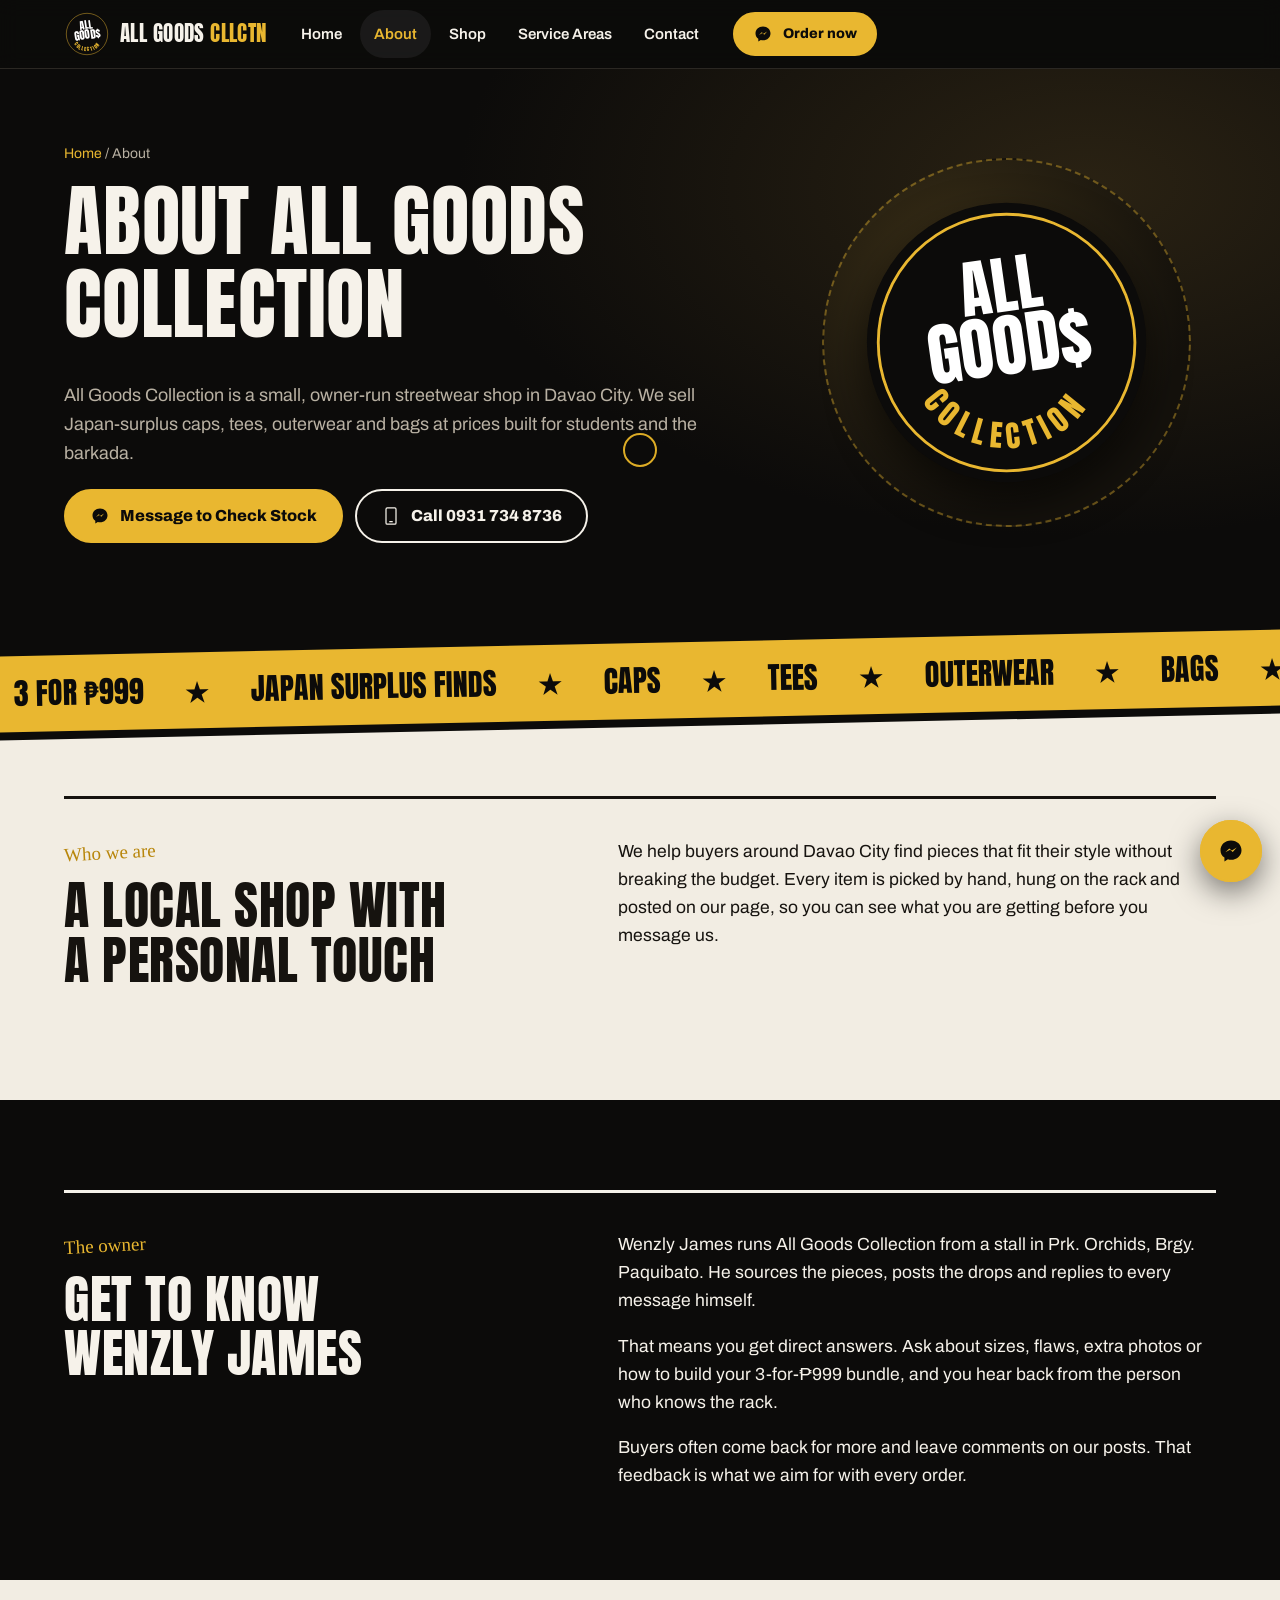
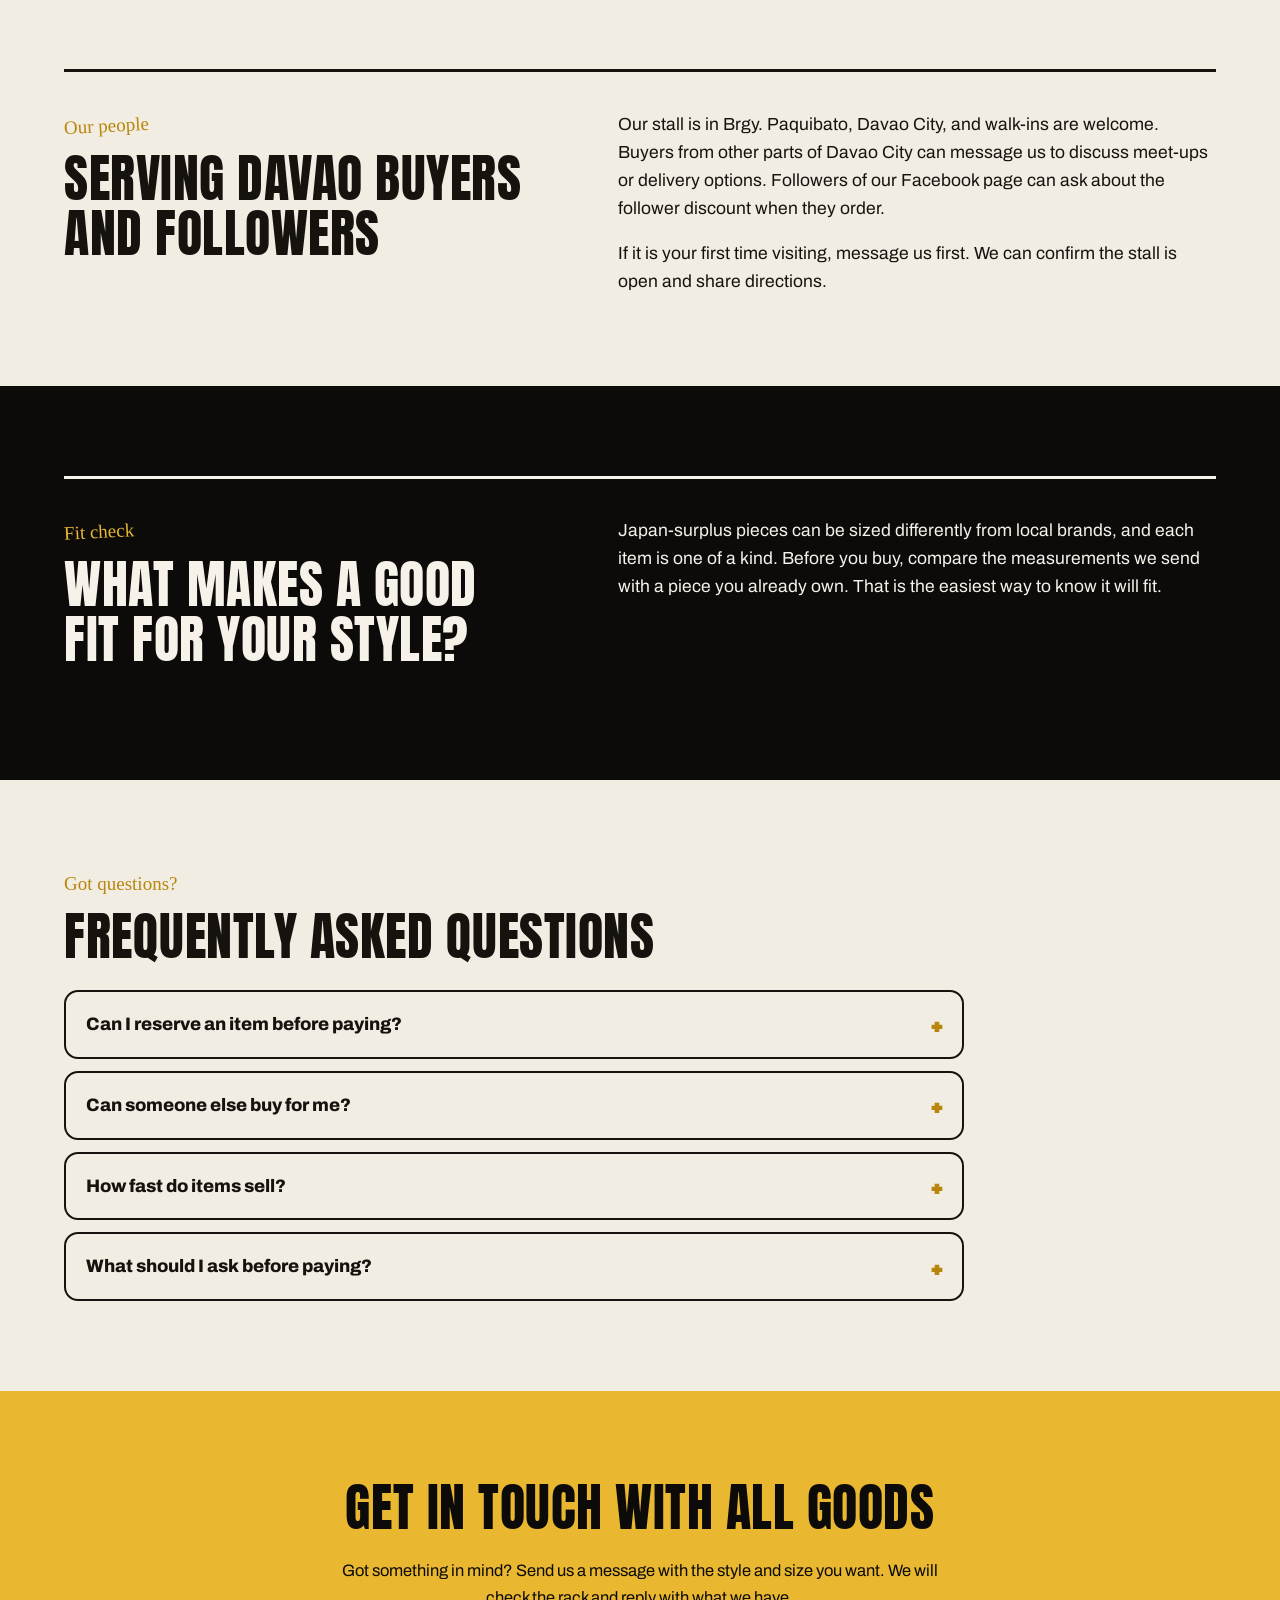
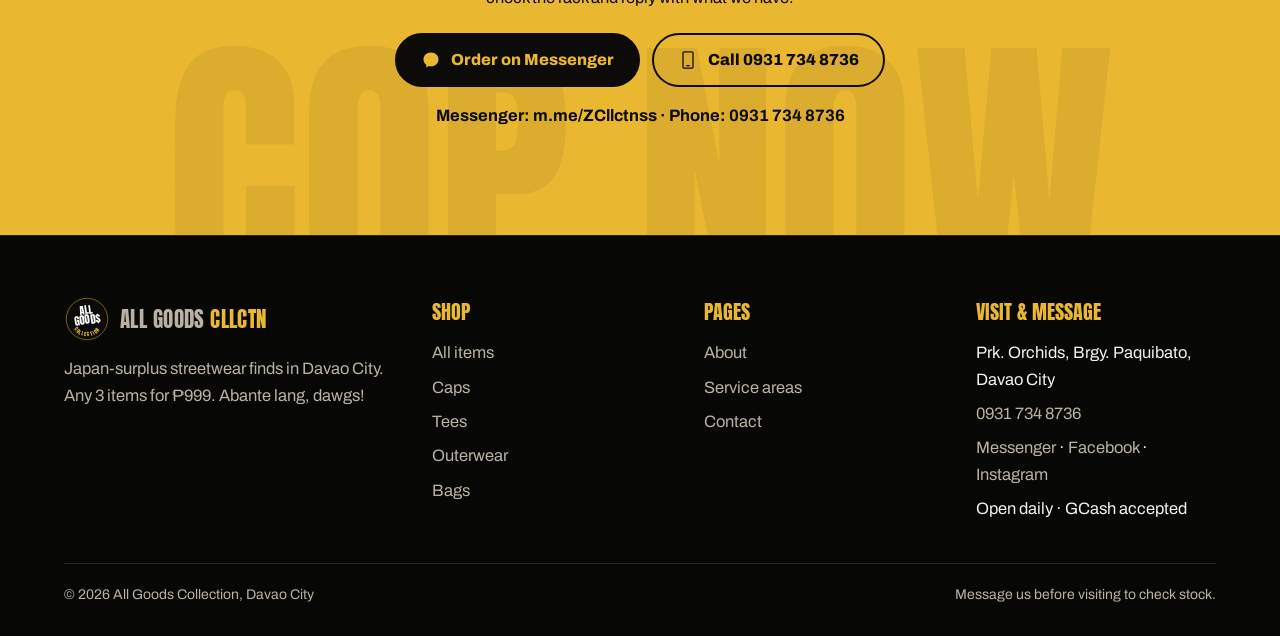
==== about.html @ b7965267 "first commit" ====
<!DOCTYPE html>
<html lang="en"><head><meta charset="utf-8"><meta name="viewport" content="width=device-width, initial-scale=1">
<title>About All Goods Collection | Streetwear in Davao City</title><meta name="description" content="Meet All Goods Collection, an owner-run streetwear shop in Prk. Orchids, Brgy. Paquibato, Davao City, selling Japan-surplus caps, tees, jackets and bags.">
<meta property="og:type" content="website"><meta property="og:title" content="About All Goods Collection | Streetwear in Davao City"><meta property="og:description" content="Meet All Goods Collection, an owner-run streetwear shop in Prk. Orchids, Brgy. Paquibato, Davao City, selling Japan-surplus caps, tees, jackets and bags."><meta property="og:locale" content="en_PH">
<meta name="theme-color" content="#0c0b0a">
<link rel="preconnect" href="https://fonts.googleapis.com"><link rel="preconnect" href="https://fonts.gstatic.com" crossorigin>
<link href="https://fonts.googleapis.com/css2?family=Anton&family=Archivo:wght@400;600;800&family=Permanent+Marker&display=swap" rel="stylesheet">
<link rel="stylesheet" href="css/style.css"></head>
<body><svg width="0" height="0" style="position:absolute" aria-hidden="true"><defs>
<symbol id="logo" viewBox="0 0 200 200"><circle cx="100" cy="100" r="98" fill="#0c0b0a"/><circle cx="100" cy="100" r="90" fill="none" stroke="#e9b730" stroke-width="2"/>
<path id="arc" d="M30 104 A70 70 0 0 0 170 104" fill="none"/><text font-family="Anton,Impact,sans-serif" font-size="21" letter-spacing="5" fill="#e9b730"><textPath href="#arc" startOffset="50%" text-anchor="middle">COLLECTION</textPath></text>
<g transform="rotate(-8 100 90)" font-family="Anton,Impact,sans-serif" fill="#fff" text-anchor="middle"><text x="100" y="78" font-size="44">ALL</text><text x="100" y="122" font-size="48">GOOD$</text></g></symbol>
<symbol id="teeF" viewBox="0 0 100 110"><path d="M30 8 L42 4 Q50 15 58 4 L70 8 L96 28 L84 46 L74 40 L74 106 L26 106 L26 40 L16 46 L4 28 Z" fill="currentColor" stroke="#0c0b0a" stroke-width="3" stroke-linejoin="round"/><path d="M42 4 Q50 15 58 4" fill="none" stroke="#0c0b0a" stroke-width="3"/></symbol>
<symbol id="capF" viewBox="0 0 110 70"><path d="M10 50 Q10 8 46 6 Q82 8 82 50 Z" fill="currentColor" stroke="#0c0b0a" stroke-width="3"/><path d="M60 50 H106 Q108 60 94 61 H40 Z" fill="currentColor" stroke="#0c0b0a" stroke-width="3" stroke-linejoin="round"/><path d="M46 7 Q40 28 44 50" fill="none" stroke="#0c0b0a" stroke-width="2.5"/><circle cx="46" cy="6" r="4" fill="#0c0b0a"/></symbol>
<symbol id="i-cap" viewBox="0 0 64 64"><g fill="none" stroke="currentColor" stroke-width="3" stroke-linecap="round" stroke-linejoin="round"><path d="M8 42 C8 20 22 12 33 12 C46 12 54 22 54 42 Z"/><path d="M33 42 H60 Q62 49 54 50 H22"/><path d="M33 13 C29 22 29 32 31 42"/><circle cx="33" cy="11" r="2"/></g></symbol>
<symbol id="i-tee" viewBox="0 0 64 64"><path d="M22 8 L27 6 Q32 13 37 6 L42 8 L58 20 L51 30 L44 26 V58 H20 V26 L13 30 L6 20 Z" fill="none" stroke="currentColor" stroke-width="3" stroke-linejoin="round"/></symbol>
<symbol id="i-hoodie" viewBox="0 0 64 64"><g fill="none" stroke="currentColor" stroke-width="3" stroke-linecap="round" stroke-linejoin="round"><path d="M22 12 Q32 2 42 12 L56 20 L60 50 L52 50 L48 30 V58 H16 V30 L12 50 L4 50 L8 20 Z"/><path d="M26 13 Q32 22 38 13"/><path d="M22 44 H42 L40 52 H24 Z"/><path d="M29 18 V26 M35 18 V26"/></g></symbol>
<symbol id="i-bag" viewBox="0 0 64 64"><g fill="none" stroke="currentColor" stroke-width="3" stroke-linecap="round" stroke-linejoin="round"><path d="M12 30 Q12 24 18 24 H50 Q56 24 56 30 V48 Q56 54 50 54 H18 Q12 54 12 48 Z"/><path d="M16 33 H52"/><path d="M14 30 Q4 16 22 8 H46 Q60 14 54 26"/><circle cx="46" cy="33" r="2"/></g></symbol>
<symbol id="i-msg" viewBox="0 0 64 64"><path d="M32 8 C18 8 8 18 8 30 C8 37 11 43 17 47 V56 L25 51 C27 52 30 52 32 52 C46 52 56 42 56 30 C56 18 46 8 32 8 Z" fill="currentColor"/><path d="M19 35 L28 26 L34 31 L45 24 L36 34 L30 29 Z" fill="#e9b730"/></symbol>
<symbol id="i-phone" viewBox="0 0 64 64"><path d="M20 6 H44 Q48 6 48 10 V54 Q48 58 44 58 H20 Q16 58 16 54 V10 Q16 6 20 6 Z M28 50 H36" fill="none" stroke="currentColor" stroke-width="4" stroke-linecap="round"/></symbol>
<symbol id="i-ig" viewBox="0 0 64 64"><g fill="none" stroke="currentColor" stroke-width="4"><rect x="10" y="10" width="44" height="44" rx="13"/><circle cx="32" cy="32" r="10"/></g><circle cx="45" cy="19" r="3" fill="currentColor"/></symbol>
<symbol id="i-fb" viewBox="0 0 64 64"><path d="M36 58 V35 H44 L45 26 H36 V21 Q36 17 40 17 H46 V9 Q42 8 38 8 Q27 8 27 20 V26 H19 V35 H27 V58 Z" fill="currentColor"/></symbol>
<symbol id="i-pin" viewBox="0 0 64 64"><path d="M32 58 C32 58 12 38 12 24 A20 20 0 0 1 52 24 C52 38 32 58 32 58 Z" fill="currentColor"/><circle cx="32" cy="24" r="7" fill="#e9b730"/></symbol>
<symbol id="i-clock" viewBox="0 0 64 64"><g fill="none" stroke="currentColor" stroke-width="4" stroke-linecap="round"><circle cx="32" cy="32" r="24"/><path d="M32 18 V32 L42 38"/></g></symbol>
<symbol id="i-wallet" viewBox="0 0 64 64"><g fill="none" stroke="currentColor" stroke-width="4" stroke-linejoin="round"><rect x="8" y="16" width="48" height="36" rx="6"/><path d="M40 28 H56 V40 H40 Z"/><path d="M12 16 L40 8 L44 16"/></g></symbol>
<symbol id="i-arrow" viewBox="0 0 64 64"><path d="M10 32 H52 M38 18 L52 32 L38 46" fill="none" stroke="currentColor" stroke-width="5" stroke-linecap="round" stroke-linejoin="round"/></symbol>
</defs></svg>
<div class="curtain" aria-hidden="true"><svg><use href="#logo"/></svg></div><div class="progress" aria-hidden="true"></div><div class="cursor" aria-hidden="true"></div>
<header class="hdr"><div class="wrap">
<a class="brand" href="index.html" aria-label="All Goods Collection home"><svg role="img" aria-label="All Goods Collection logo"><use href="#logo"/></svg><span class="nm">All Goods <span class="gold">Cllctn</span></span></a>
<nav aria-label="Main"><ul class="nav" id="nav"><li><a href="index.html">Home</a></li><li><a href="about.html" aria-current="page">About</a></li><li><a href="shop.html">Shop</a><ul class="drop"><li><a href="caps.html">Caps</a></li><li><a href="tees.html">Tees</a></li><li><a href="outerwear.html">Outerwear</a></li><li><a href="bags.html">Bags</a></li></ul></li><li><a href="service-areas.html">Service Areas</a></li><li><a href="contact.html">Contact</a></li></ul></nav>
<a class="btn order" href="https://m.me/ZCllctnss" target="_blank" rel="noopener"><svg class="" aria-hidden="true"><use href="#i-msg"/></svg> Order now</a>
<button class="burger" aria-label="Menu" aria-expanded="false" aria-controls="nav"><span></span><span></span><span></span></button>
</div></header>
<main><section class="band hero phero"><div class="wrap"><div><div class="crumbs"><a href="index.html">Home</a> / About</div><h1><span class="w"><span style="animation-delay:0.25s">About</span></span> <span class="w"><span style="animation-delay:0.33s">All</span></span> <span class="w"><span style="animation-delay:0.41s">Goods</span></span> <span class="w"><span style="animation-delay:0.49s">Collection</span></span></h1><p class="lead rv">All Goods Collection is a small, owner-run streetwear shop in Davao City. We sell Japan-surplus caps, tees, outerwear and bags at prices built for students and the barkada.</p>
<div class="btns rv"><a class="btn" href="https://m.me/ZCllctnss" target="_blank" rel="noopener"><svg class="" aria-hidden="true"><use href="#i-msg"/></svg> Message to Check Stock</a><a class="btn ghost" href="tel:+639317348736"><svg class="" aria-hidden="true"><use href="#i-phone"/></svg> Call 0931 734 8736</a></div></div>
<div class="bigicon rv z"><svg class="item swing" aria-hidden="true"><use href="#logo"/></svg></div></div></section><div class="marquee" aria-hidden="true"><div class="track"><span>3 for ₱999</span><span>Japan surplus finds</span><span>Caps</span><span>Tees</span><span>Outerwear</span><span>Bags</span><span>Prk. Orchids, Paquibato</span><span>GCash accepted</span><span>3 for ₱999</span><span>Japan surplus finds</span><span>Caps</span><span>Tees</span><span>Outerwear</span><span>Bags</span><span>Prk. Orchids, Paquibato</span><span>GCash accepted</span></div></div><section class="band bone"><div class="wrap split"><div class="rv l"><span class="tag">Who we are</span><h2>A Local Shop With a Personal Touch</h2></div><div class="rv r body"><p>We help buyers around Davao City find pieces that fit their style without breaking the budget. Every item is picked by hand, hung on the rack and posted on our page, so you can see what you are getting before you message us.</p></div></div></section><section class="band "><div class="wrap split"><div class="rv l"><span class="tag">The owner</span><h2>Get to Know Wenzly James</h2></div><div class="rv r body"><p>Wenzly James runs All Goods Collection from a stall in Prk. Orchids, Brgy. Paquibato. He sources the pieces, posts the drops and replies to every message himself.</p><p>That means you get direct answers. Ask about sizes, flaws, extra photos or how to build your 3-for-₱999 bundle, and you hear back from the person who knows the rack.</p><p>Buyers often come back for more and leave comments on our posts. That feedback is what we aim for with every order.</p></div></div></section><section class="band bone"><div class="wrap split"><div class="rv l"><span class="tag">Our people</span><h2>Serving Davao Buyers and Followers</h2></div><div class="rv r body"><p>Our stall is in Brgy. Paquibato, Davao City, and walk-ins are welcome. Buyers from other parts of Davao City can message us to discuss meet-ups or delivery options. Followers of our Facebook page can ask about the follower discount when they order.</p><p>If it is your first time visiting, message us first. We can confirm the stall is open and share directions.</p></div></div></section><section class="band "><div class="wrap split"><div class="rv l"><span class="tag">Fit check</span><h2>What Makes a Good Fit for Your Style?</h2></div><div class="rv r body"><p>Japan-surplus pieces can be sized differently from local brands, and each item is one of a kind. Before you buy, compare the measurements we send with a piece you already own. That is the easiest way to know it will fit.</p></div></div></section><section class="band bone"><div class="wrap"><span class="tag rv">Got questions?</span><h2 class="rv">Frequently Asked Questions</h2><div class="faq" data-stagger><details><summary>Can I reserve an item before paying?</summary><div class="ans"><p>Message us right away with the item photo. Ask how long it can be held and when payment is needed, since most pieces are one of a kind.</p></div></details><details><summary>Can someone else buy for me?</summary><div class="ans"><p>Yes, a friend or family member can order for you. Make sure you agree on the size, the item and who will pick it up.</p></div></details><details><summary>How fast do items sell?</summary><div class="ans"><p>Popular pieces can go within a day of posting. Turn on notifications for our Facebook page so you see new drops early.</p></div></details><details><summary>What should I ask before paying?</summary><div class="ans"><p>Ask for the final total, the exact items in your bundle, any flaws and how pickup works. Keep the GCash receipt and the chat for reference.</p></div></details></div></div></section><section class="band ctaband"><div class="bgword" aria-hidden="true">Cop now</div><div class="wrap rv z"><h2>Get in Touch With All Goods</h2><p>Got something in mind? Send us a message with the style and size you want. We will check the rack and reply with what we have.</p>
<div class="btns"><a class="btn" href="https://m.me/ZCllctnss" target="_blank" rel="noopener"><svg class="" aria-hidden="true"><use href="#i-msg"/></svg> Order on Messenger</a><a class="btn ghost" href="tel:+639317348736"><svg class="" aria-hidden="true"><use href="#i-phone"/></svg> Call 0931 734 8736</a></div>
<p style="margin-top:16px;font-weight:700">Messenger: m.me/ZCllctnss · Phone: 0931 734 8736</p></div></section></main>
<footer class="ftr"><div class="wrap">
<div><a class="brand" href="index.html"><svg role="img" aria-label="All Goods Collection logo"><use href="#logo"/></svg><span>All Goods <span class="gold">Cllctn</span></span></a>
<p class="mute" style="margin-top:14px">Japan-surplus streetwear finds in Davao City. Any 3 items for ₱999. Abante lang, dawgs!</p></div>
<div><h4>Shop</h4><ul><li><a href="shop.html">All items</a></li><li><a href="caps.html">Caps</a></li><li><a href="tees.html">Tees</a></li><li><a href="outerwear.html">Outerwear</a></li><li><a href="bags.html">Bags</a></li></ul></div>
<div><h4>Pages</h4><ul><li><a href="about.html">About</a></li><li><a href="service-areas.html">Service areas</a></li><li><a href="contact.html">Contact</a></li></ul></div>
<div><h4>Visit &amp; message</h4><ul><li>Prk. Orchids, Brgy. Paquibato, Davao City</li><li><a href="tel:+639317348736">0931 734 8736</a></li><li><a href="https://m.me/ZCllctnss" target="_blank" rel="noopener">Messenger</a> · <a href="https://www.facebook.com/ZCllctnss" target="_blank" rel="noopener">Facebook</a> · <a href="https://www.instagram.com/w1nsloy_/" target="_blank" rel="noopener">Instagram</a></li><li>Open daily · GCash accepted</li></ul></div>
</div><div class="legal"><span>© <span data-year>2026</span> All Goods Collection, Davao City</span><span>Message us before visiting to check stock.</span></div></footer>
<a class="fab" href="https://m.me/ZCllctnss" target="_blank" rel="noopener" aria-label="Order on Messenger"><svg class="" aria-hidden="true"><use href="#i-msg"/></svg></a>
<script src="js/main.js"></script></body></html>
---- css/style.css ----
/*
VOICE: loud, friendly street-stall drop energy, Davao barkada slang, never corporate.
IDEA: the stall itself: a corrugated roof, a clothes rail and a cap wall, with hang tags and a rotating price sticker.
PICTURE: hero scene of swinging tees, a cap shelf and a spinning "3 for 999" sticker. Category pages get a big swinging item.
COLOUR and TYPE: logo black dominant, bone-white support bands, logo gold accent, red only for SOLD stamps. Anton display, Archivo body, Permanent Marker for tags.
LAYOUT: full-bleed alternating black and bone bands, marquee tickers between them, 1240px content, stacks below 760px.
*/
:root{color-scheme:dark;--blk:#0c0b0a;--blk2:#181613;--line:#2b2823;--bone:#f2ede3;--bone2:#e4ddcf;--ink:#f6f2ea;--mute:#b9b1a3;--gold:#e9b730;--gold2:#b8860b;--red:#e5322d;--r:18px;--ease:cubic-bezier(.2,.8,.2,1)}
:root[data-theme=light],:root[data-theme=dark]{color-scheme:dark}
*{box-sizing:border-box;min-width:0}
html{overflow-x:clip;scroll-behavior:smooth;scroll-padding-top:84px}
body{margin:0;background:var(--blk);color:var(--ink);font:16.5px/1.6 "Archivo",system-ui,sans-serif;overflow-x:clip}
img,svg{display:block;max-width:100%}
a{color:inherit}
h1,h2,h3{font-family:"Anton",Impact,"Arial Narrow",sans-serif;font-weight:400;line-height:1.05;text-wrap:balance;margin:0 0 .45em;letter-spacing:.01em}
h1{font-size:clamp(44px,7.4vw,92px);text-transform:uppercase}
h2{font-size:clamp(32px,4.4vw,52px);text-transform:uppercase}
h3{font-size:clamp(22px,2.4vw,28px);text-transform:uppercase}
p{margin:0 0 1em;max-width:68ch}
.wrap{max-width:1240px;margin:0 auto}
.band{padding:clamp(56px,7vw,110px) max(5vw,18px);position:relative}
.bone{background:var(--bone);color:#16130f}
.bone .mute{color:#5e574b}
.mute{color:var(--mute)}
.gold{color:var(--gold)}
.tag{font-family:"Permanent Marker","Marker Felt","Comic Sans MS",cursive;color:var(--gold);font-size:19px;display:inline-block;transform:rotate(-3deg);margin-bottom:10px}
.bone .tag{color:var(--gold2)}
::selection{background:var(--gold);color:#000}
:focus-visible{outline:3px solid var(--gold);outline-offset:3px;border-radius:6px}

/* progress, cursor, loader, curtain */
.progress{position:fixed;inset:0 auto auto 0;height:3px;width:100%;transform-origin:0 50%;transform:scaleX(0);background:var(--gold);z-index:90}
.cursor{position:fixed;left:0;top:0;width:34px;height:34px;margin:-17px 0 0 -17px;border:2px solid var(--gold);border-radius:50%;pointer-events:none;z-index:95;transition:width .25s,height .25s,margin .25s,background .25s;mix-blend-mode:difference;display:none}
.cursor.big{width:70px;height:70px;margin:-35px 0 0 -35px;background:rgba(233,183,48,.25)}
@media(pointer:fine){.cursor{display:block}}
.curtain{position:fixed;inset:0;background:var(--gold);z-index:100;transform:translateY(-101%);display:grid;place-items:center;pointer-events:none}
.curtain svg{width:120px;height:120px}
.curtain.on{transform:translateY(0);transition:transform .45s var(--ease)}
.curtain.off{transform:translateY(101%);transition:transform .6s var(--ease) .15s}
.curtain.on svg,.curtain.off svg{animation:spin 1.2s linear infinite}

/* header */
.hdr{position:sticky;top:0;z-index:50;background:rgba(12,11,10,.82);backdrop-filter:blur(10px);border-bottom:1px solid var(--line)}
.hdr .wrap{display:flex;align-items:center;gap:20px;padding:10px max(5vw,18px);max-width:none}
.brand{display:flex;align-items:center;gap:10px;text-decoration:none;font-family:"Anton",sans-serif;font-size:21px;text-transform:uppercase;letter-spacing:.02em}
.brand svg{width:46px;height:46px;transition:transform .6s var(--ease)}
.brand:hover svg{transform:rotate(-360deg)}
.nav{display:flex;gap:4px;margin-left:auto;align-items:center;list-style:none;padding:0;margin-block:0}
.nav>li{position:relative}
.nav a{display:block;padding:12px 14px;text-decoration:none;font-weight:600;font-size:15px;border-radius:999px;transition:background .2s,color .2s}
.nav a:hover,.nav a[aria-current=page]{color:var(--gold)}
.nav a[aria-current=page]{background:#ffffff10}
.drop{position:absolute;top:100%;left:0;background:var(--blk2);border:1px solid var(--line);border-radius:14px;padding:8px;list-style:none;margin:0;min-width:190px;opacity:0;visibility:hidden;transform:translateY(8px);transition:.25s var(--ease)}
.nav li:hover>.drop,.nav li:focus-within>.drop{opacity:1;visibility:visible;transform:none}
.burger{display:none;margin-left:auto;width:48px;height:48px;border:1px solid var(--line);background:none;border-radius:50%;color:var(--ink);cursor:pointer}
.burger span{display:block;width:20px;height:2px;background:currentColor;margin:4px auto;transition:.3s}
.menu-open .burger span:nth-child(1){transform:translateY(6px) rotate(45deg)}
.menu-open .burger span:nth-child(2){opacity:0}
.menu-open .burger span:nth-child(3){transform:translateY(-6px) rotate(-45deg)}

/* buttons */
.btns{display:flex;flex-wrap:wrap;gap:12px;margin-top:22px}
.btn{--bg:var(--gold);--fg:#0c0b0a;display:inline-flex;align-items:center;gap:10px;min-height:50px;padding:12px 24px;border-radius:999px;background:var(--bg);color:var(--fg);font-weight:800;text-decoration:none;border:2px solid var(--bg);cursor:pointer;font-size:16px;position:relative;overflow:hidden;transition:transform .3s var(--ease),box-shadow .3s;will-change:transform;font-family:inherit}
.btn::after{content:"";position:absolute;inset:0;background:linear-gradient(110deg,transparent 30%,#ffffff88 50%,transparent 70%);transform:translateX(-120%);transition:transform .7s}
.btn:hover::after{transform:translateX(120%)}
.btn:hover{box-shadow:0 10px 30px -8px rgba(233,183,48,.6)}
.btn.ghost{--bg:transparent;--fg:var(--ink);border-color:currentColor}
.bone .btn.ghost{--fg:#16130f}
.btn svg{width:20px;height:20px}
.hdr .btn{min-height:44px;padding:8px 18px;font-size:14px}
.link{font-weight:800;text-decoration:none;border-bottom:2px solid var(--gold);padding-bottom:2px;transition:color .2s}
.link:hover{color:var(--gold)}
.bone .link:hover{color:var(--gold2)}

/* marquee */
.marquee{background:var(--gold);color:#0c0b0a;overflow:hidden;white-space:nowrap;padding:14px 0;font-family:"Anton",sans-serif;font-size:clamp(20px,2.6vw,30px);text-transform:uppercase;transform:rotate(-1.2deg);margin:-12px -2vw;position:relative;z-index:3;box-shadow:0 8px 0 #0c0b0a}
.marquee.alt{background:#0c0b0a;color:var(--gold);transform:rotate(1deg);box-shadow:0 -8px 0 var(--gold)}
.marquee .track{display:inline-flex;gap:40px;animation:marq 28s linear infinite;padding-left:40px}
.marquee.alt .track{animation-direction:reverse}
.marquee span::after{content:"\2605";margin-left:40px}

/* hero */
.hero{padding-top:clamp(40px,5vw,70px);padding-bottom:clamp(70px,8vw,120px);background:radial-gradient(900px 500px at 85% 20%,#2a2213 0,transparent 70%),var(--blk);overflow:hidden}
.hero .wrap{display:grid;grid-template-columns:minmax(0,1.05fr) minmax(0,1fr);gap:clamp(24px,4vw,60px);align-items:center}
.hero h1 .w{display:inline-block;overflow:hidden;vertical-align:top}
.hero h1 .w>span{display:inline-block;transform:translateY(105%);animation:up .9s var(--ease) forwards}
.hero h1 em{font-style:normal;color:var(--gold)}
.lead{font-size:clamp(17px,1.4vw,19px);color:var(--mute)}
.scene{position:relative;aspect-ratio:1/1;max-height:600px;width:100%}
.scene>svg:first-child{width:100%;height:100%}
.swing{transform-box:fill-box;transform-origin:50% 0;animation:swing 3.6s ease-in-out infinite}
.swing.d1{animation-delay:-.9s}.swing.d2{animation-delay:-1.8s}.swing.d3{animation-delay:-2.7s}
.scene>.sticker{position:absolute;right:0;top:2%;width:32%;height:auto;aspect-ratio:1;filter:drop-shadow(0 10px 18px rgba(0,0,0,.5))}
.sticker .ring{animation:spin 14s linear infinite;transform-origin:50% 50%}
.sticker .core{animation:pulse 2.4s ease-in-out infinite;transform-origin:50% 50%}
.float{animation:bob 4s ease-in-out infinite}

/* page hero (inner pages) */
.phero .wrap{grid-template-columns:minmax(0,1.3fr) minmax(0,.8fr)}
.phero h1{font-size:clamp(40px,6.2vw,80px)}
.bigicon{position:relative;display:grid;place-items:center;aspect-ratio:1;max-width:420px;margin-inline:auto;width:100%}
.bigicon::before{content:"";position:absolute;inset:6%;border-radius:50%;background:radial-gradient(circle at 35% 30%,#3a2f17,#14110c 70%);border:2px dashed #e9b73066;animation:spin 40s linear infinite}
.bigicon svg.item{position:relative;width:68%;height:68%;color:var(--gold);filter:drop-shadow(0 18px 20px rgba(0,0,0,.6))}
.crumbs{font-size:14px;color:var(--mute);margin-bottom:14px}
.crumbs a{text-decoration:none;color:var(--gold)}

/* grids & cards */
.grid{display:grid;gap:22px;grid-template-columns:repeat(auto-fit,minmax(min(100%,250px),1fr));margin-top:30px}
.card{position:relative;background:var(--blk2);border:1px solid var(--line);border-radius:var(--r);padding:26px;transform-style:preserve-3d;transition:transform .2s ease-out,border-color .3s;overflow:hidden}
.bone .card{background:#fffdf8;border-color:var(--bone2)}
.card:hover{border-color:var(--gold)}
.card::before{content:"";position:absolute;inset:0;background:radial-gradient(400px circle at var(--mx,50%) var(--my,50%),rgba(233,183,48,.16),transparent 45%);opacity:0;transition:opacity .3s;pointer-events:none}
.card:hover::before{opacity:1}
.card .ic{width:78px;height:78px;color:var(--gold);margin-bottom:16px;transition:transform .5s var(--ease)}
.bone .card .ic{color:var(--gold2)}
.card:hover .ic{transform:rotate(-8deg) scale(1.08)}
.card p{color:var(--mute);margin-bottom:14px}
.bone .card p{color:#5e574b}
.hangtag{position:absolute;top:18px;right:18px;background:var(--gold);color:#0c0b0a;font-family:"Permanent Marker","Marker Felt","Comic Sans MS",cursive;font-size:14px;padding:4px 12px 4px 18px;border-radius:4px 10px 10px 4px;transform:rotate(6deg)}
.hangtag::before{content:"";position:absolute;left:6px;top:50%;width:6px;height:6px;margin-top:-3px;border-radius:50%;background:#0c0b0a}
.split{display:grid;grid-template-columns:minmax(0,.9fr) minmax(0,1.1fr);gap:clamp(24px,5vw,80px);align-items:start;border-top:3px solid currentColor;padding-top:clamp(24px,3vw,40px)}
.split .body{font-size:17.5px}
.split .body p:last-child{margin-bottom:0}
.two{display:grid;grid-template-columns:minmax(0,1fr) minmax(0,1fr);gap:clamp(28px,5vw,80px);align-items:start}
.panel{background:var(--blk2);border:1px solid var(--line);border-radius:var(--r);padding:clamp(22px,3vw,36px)}
.bone .panel{background:#fffdf8;border-color:var(--bone2)}

/* steps */
.steps{counter-reset:s;display:grid;gap:18px;grid-template-columns:repeat(auto-fit,minmax(min(100%,230px),1fr));margin-top:28px;padding:0;list-style:none}
.steps li{counter-increment:s;position:relative;padding:26px 24px 24px 24px;border-radius:var(--r);border:2px solid #16130f;background:#fffdf8}
.steps li::before{content:counter(s);font-family:"Anton",sans-serif;font-size:58px;line-height:1;color:var(--gold2);display:block;margin-bottom:6px}
.steps strong{display:block;font-size:19px;margin-bottom:4px}

/* quotes */
.quotes{display:grid;gap:22px;grid-template-columns:repeat(auto-fit,minmax(min(100%,300px),1fr));margin-top:28px}
.quote{position:relative;color:var(--ink);padding:30px 28px 24px;background:var(--blk2);border-radius:var(--r);border:1px solid var(--line)}
.quote::before{content:"\201C";position:absolute;top:-28px;left:18px;font-family:"Anton",sans-serif;font-size:110px;color:var(--gold);line-height:1}
.quote p{font-size:22px;font-family:"Permanent Marker","Marker Felt","Comic Sans MS",cursive;margin-bottom:10px}
.quote .who{font-weight:800}
.quote small{display:block;color:var(--mute)}

/* faq */
.faq{margin-top:26px;display:grid;gap:12px;max-width:900px}
.faq details{border:2px solid currentColor;border-radius:14px;overflow:hidden;background:transparent}
.faq summary{cursor:pointer;list-style:none;padding:18px 56px 18px 20px;font-weight:800;font-size:18px;position:relative;min-height:44px}
.faq summary::-webkit-details-marker{display:none}
.faq summary::after{content:"+";position:absolute;right:20px;top:50%;transform:translateY(-50%);font-family:"Anton",sans-serif;font-size:30px;transition:transform .35s var(--ease);color:var(--gold)}
.bone .faq summary::after{color:var(--gold2)}
.faq details[open] summary::after{transform:translateY(-50%) rotate(135deg)}
.faq .ans{padding:0 20px 18px}
.faq .ans p{margin:0}

/* info list, map card, form */
.info{list-style:none;padding:0;margin:0;display:grid;gap:14px}
.info li{display:grid;grid-template-columns:44px minmax(0,1fr);gap:14px;align-items:center}
.info .i{width:44px;height:44px;border-radius:50%;background:var(--gold);color:#0c0b0a;display:grid;place-items:center}
.info .i svg{width:22px;height:22px}
.info b{display:block;font-size:13px;text-transform:uppercase;letter-spacing:.06em;color:var(--mute)}
.bone .info b{color:#6d6556}
.mapcard{position:relative;border-radius:var(--r);overflow:hidden;border:2px solid #16130f;background:#e9e2d3;aspect-ratio:4/3}
.mapcard svg{width:100%;height:100%}
.pin{animation:drop 1.2s var(--ease) both,bob 3s 1.2s ease-in-out infinite}
.form{display:grid;gap:16px}
.form label{display:grid;gap:6px;font-weight:700;font-size:15px}
.form input,.form select,.form textarea{font:inherit;font-size:16px;padding:13px 14px;border-radius:12px;border:2px solid #3a362f;background:#0f0e0c;color:var(--ink);min-height:48px;transition:border-color .2s}
.form input:focus,.form select:focus,.form textarea:focus{border-color:var(--gold);outline:none}
.form .row{display:grid;grid-template-columns:minmax(0,1fr) minmax(0,1fr);gap:16px}
.out{display:none;margin-top:18px;border:2px dashed var(--gold);border-radius:14px;padding:18px;animation:up2 .5s var(--ease)}
.out.show{display:block}
.out pre{white-space:pre-wrap;font:15px/1.5 "Archivo",sans-serif;margin:0 0 14px;color:var(--ink)}
.note{font-size:14px;color:var(--mute)}
.bone .note{color:#5e574b}

/* cta band */
.ctaband{background:var(--gold);color:#0c0b0a;text-align:center;overflow:hidden}
.ctaband p{margin-inline:auto}
.ctaband .btns{justify-content:center}
.ctaband .btn{--bg:#0c0b0a;--fg:var(--gold)}
.ctaband .btn.ghost{--bg:transparent;--fg:#0c0b0a}
.ctaband .bgword{position:absolute;inset:auto 0 -6vw;font-family:"Anton",sans-serif;font-size:22vw;line-height:1;color:#0c0b0a0f;white-space:nowrap;pointer-events:none;text-transform:uppercase}

/* footer */
.ftr{background:#070706;border-top:1px solid var(--line);padding:60px max(5vw,18px) 30px}
.ftr .wrap{display:grid;grid-template-columns:minmax(0,1.4fr) repeat(3,minmax(0,1fr));gap:32px}
.ftr h4{font-family:"Anton",sans-serif;font-weight:400;font-size:20px;text-transform:uppercase;margin:0 0 12px;color:var(--gold)}
.ftr ul{list-style:none;padding:0;margin:0;display:grid;gap:8px}
.ftr a{text-decoration:none;color:var(--mute)}
.ftr a:hover{color:var(--gold)}
.ftr .legal{max-width:1240px;margin:40px auto 0;padding-top:20px;border-top:1px solid var(--line);font-size:14px;color:var(--mute);display:flex;justify-content:space-between;flex-wrap:wrap;gap:10px}
.fab{position:fixed;right:18px;bottom:18px;z-index:60;width:62px;height:62px;border-radius:50%;background:var(--gold);color:#0c0b0a;display:grid;place-items:center;box-shadow:0 10px 30px rgba(0,0,0,.5);animation:pop .6s 1.2s var(--ease) both}
.fab svg{width:28px;height:28px}
.fab::after{content:"";position:absolute;inset:0;border-radius:50%;border:2px solid var(--gold);animation:ripple 2.2s ease-out infinite}

/* reveal */
.rv{opacity:0;transform:translateY(40px);transition:opacity .9s var(--ease),transform .9s var(--ease);transition-delay:var(--d,0s)}
.rv.in{opacity:1;transform:none}
.rv.l{transform:translateX(-50px)}.rv.r{transform:translateX(50px)}.rv.z{transform:scale(.85) rotate(-4deg)}
.rv.l.in,.rv.r.in,.rv.z.in{transform:none}

@keyframes marq{to{transform:translateX(-50%)}}
@keyframes spin{to{transform:rotate(360deg)}}
@keyframes up{to{transform:none}}
@keyframes up2{from{opacity:0;transform:translateY(16px)}}
@keyframes swing{0%,100%{transform:rotate(4deg)}50%{transform:rotate(-4deg)}}
@keyframes pulse{0%,100%{transform:scale(1)}50%{transform:scale(1.06)}}
@keyframes bob{0%,100%{transform:translateY(0)}50%{transform:translateY(-10px)}}
@keyframes drop{from{transform:translateY(-120px);opacity:0}}
@keyframes pop{from{transform:scale(0) rotate(-90deg)}}
@keyframes ripple{from{transform:scale(1);opacity:.8}to{transform:scale(1.7);opacity:0}}

@media(max-width:980px){
 .nav{position:fixed;inset:69px 0 auto 0;flex-direction:column;align-items:stretch;background:var(--blk);padding:16px max(5vw,18px) 26px;border-bottom:1px solid var(--line);transform:translateY(-130%);transition:transform .45s var(--ease);max-height:calc(100vh - 69px);overflow:auto}
 .menu-open .nav{transform:none}
 .nav a{font-size:20px;font-family:"Anton",sans-serif;text-transform:uppercase;font-weight:400}
 .drop{position:static;opacity:1;visibility:visible;transform:none;background:none;border:0;padding:0 0 0 18px}
 .drop a{font-size:16px;font-family:"Archivo",sans-serif;text-transform:none}
 .burger{display:block}
 .hdr .btn.order{display:none}
 .ftr .wrap{grid-template-columns:minmax(0,1fr) minmax(0,1fr)}
}
@media(max-width:760px){
 .hero .wrap,.phero .wrap,.two,.split{grid-template-columns:minmax(0,1fr)}
 .scene{max-height:420px}
 .bigicon{max-width:280px}
 .form .row{grid-template-columns:minmax(0,1fr)}
 .brand .nm{display:none}
}
@media(max-width:480px){.ftr .wrap{grid-template-columns:minmax(0,1fr)}.btn{width:100%;justify-content:center}}
@media(prefers-reduced-motion:reduce){
 *,*::before,*::after{animation:none!important;transition:none!important}
 .rv,.hero h1 .w>span{opacity:1;transform:none}
 html{scroll-behavior:auto}
 .cursor{display:none}
}
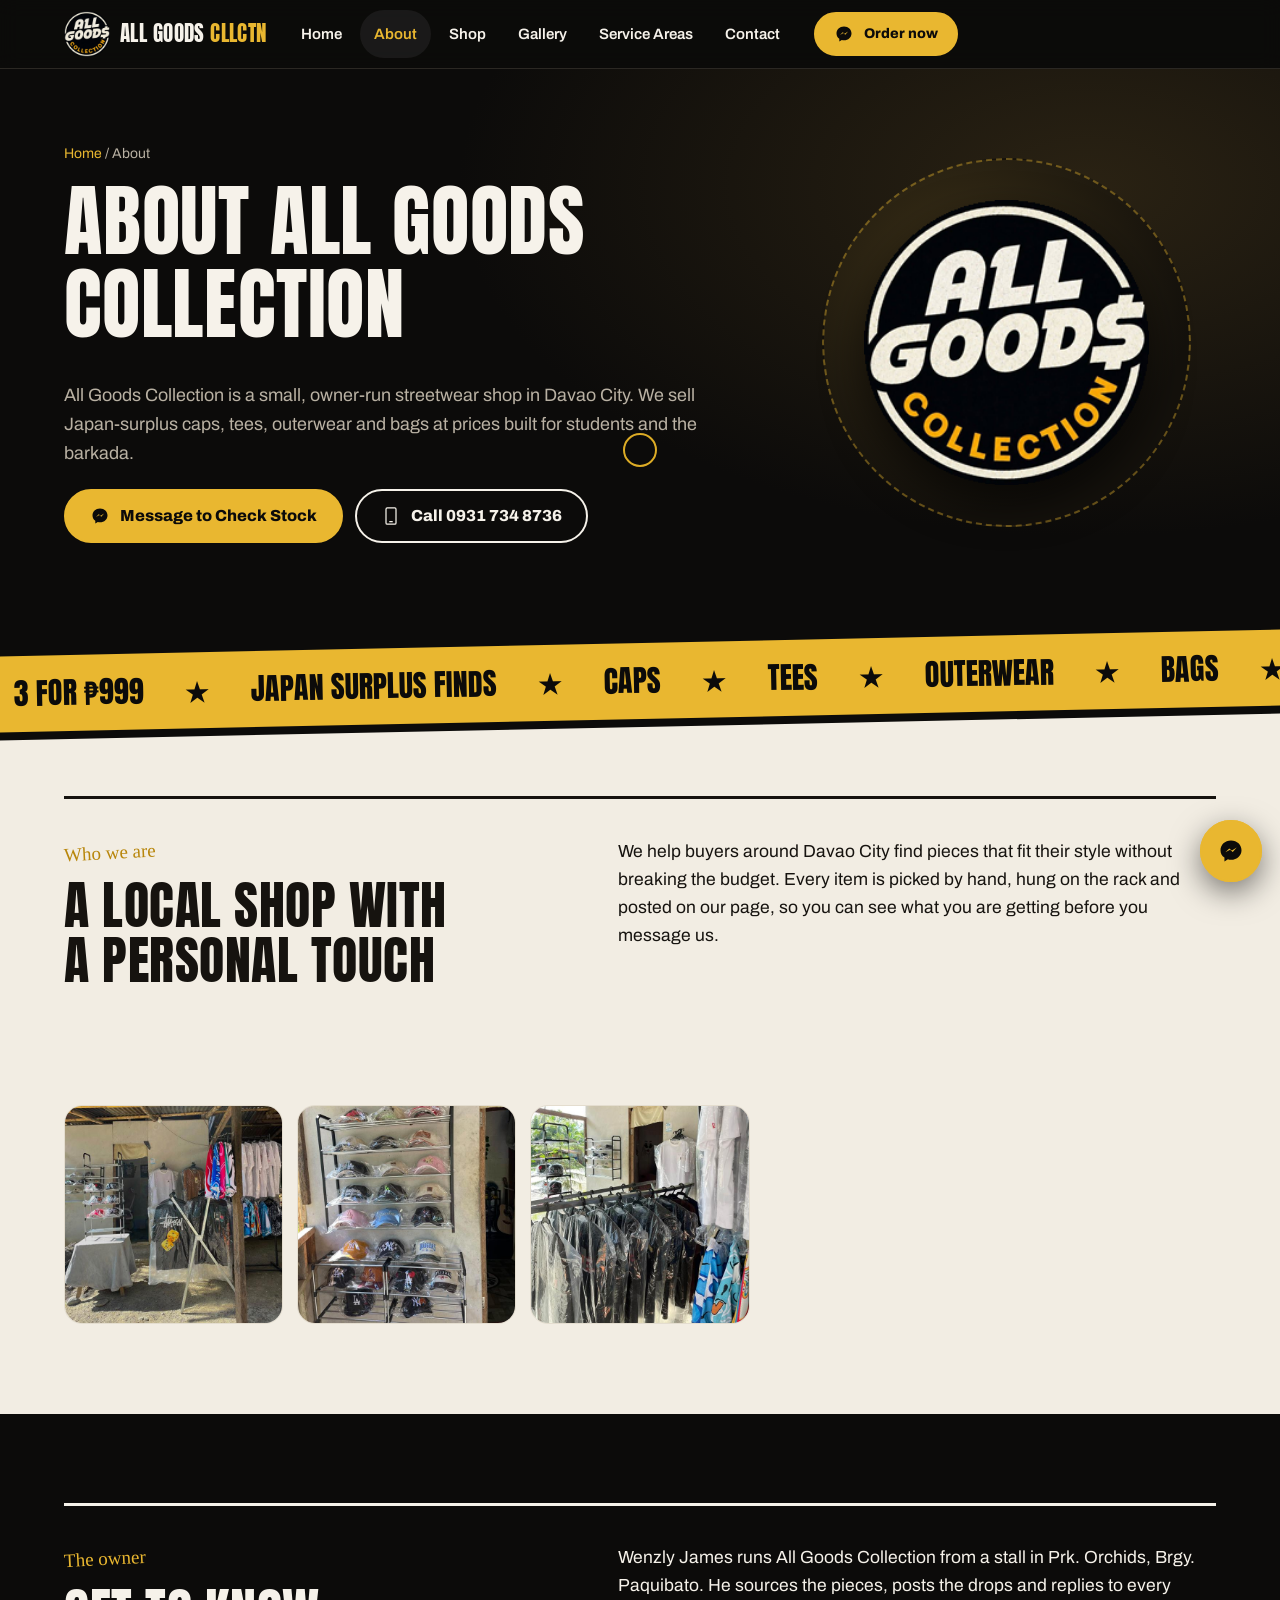
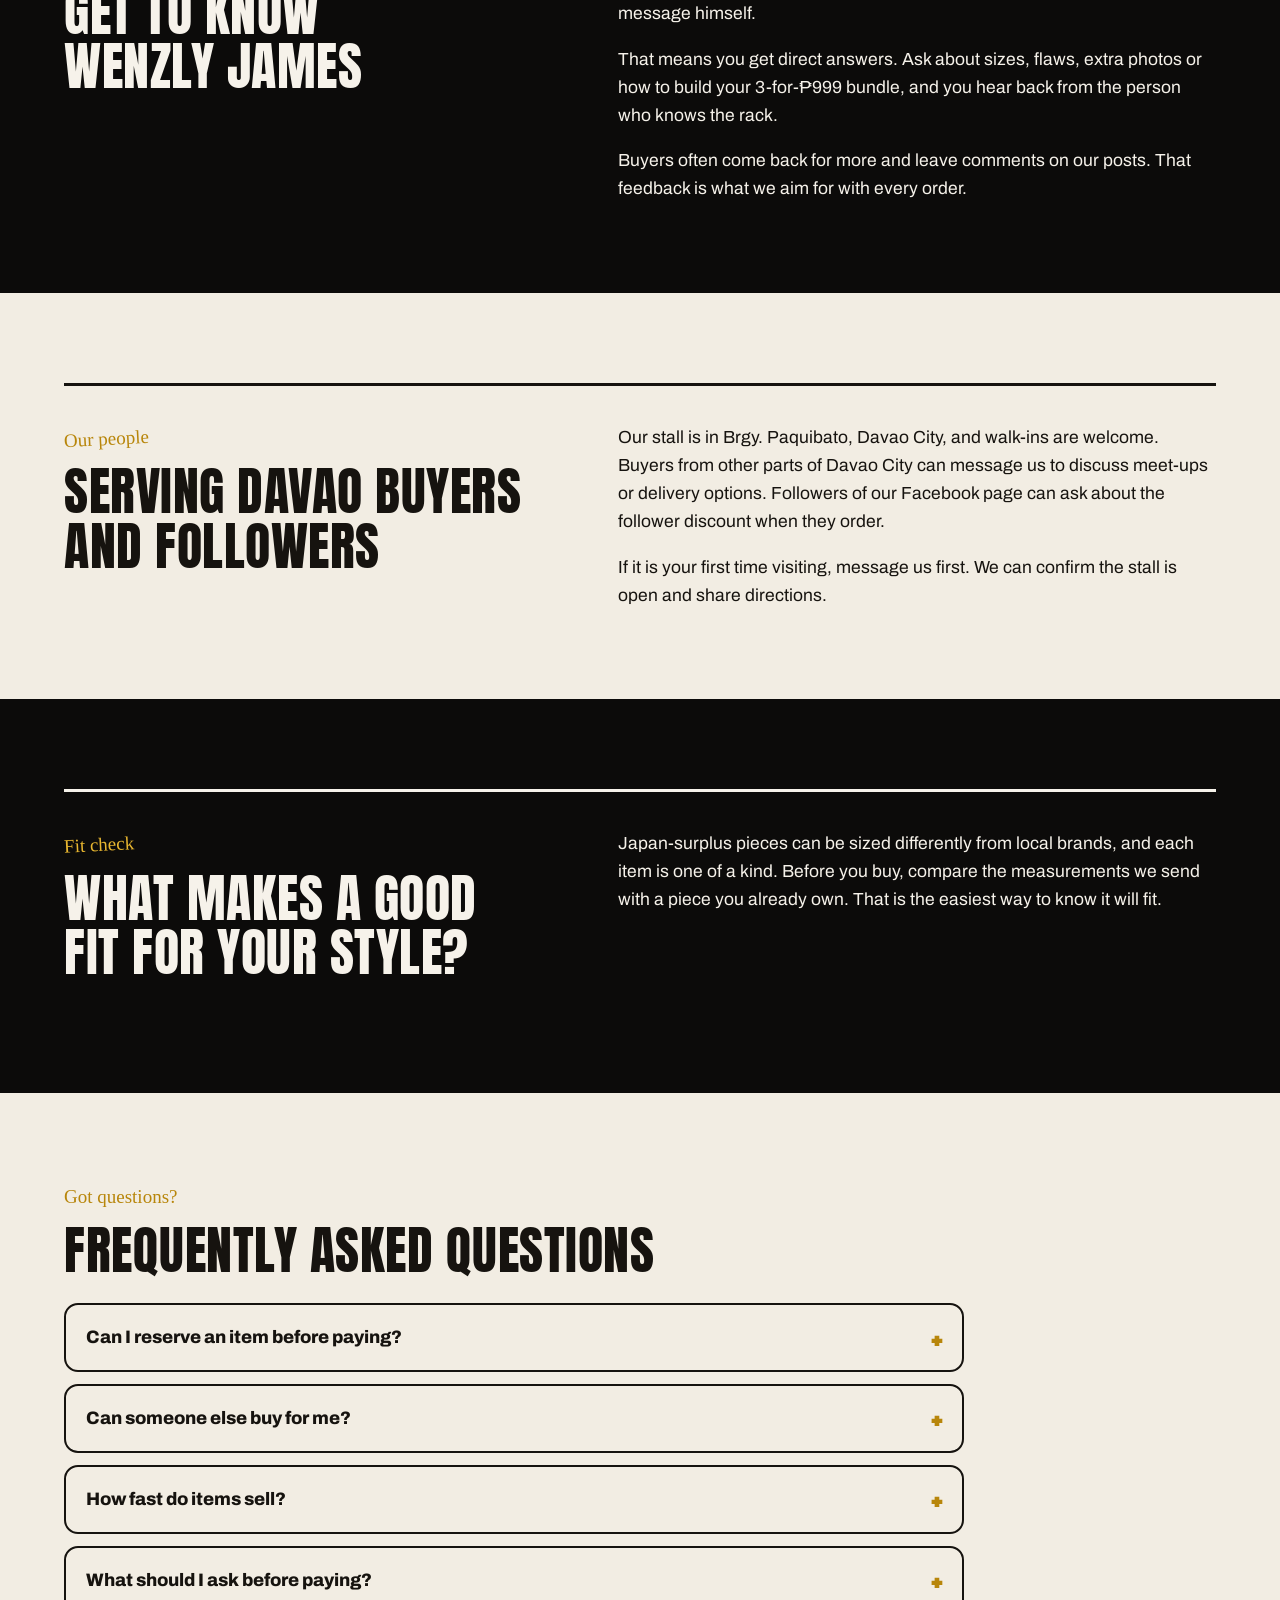
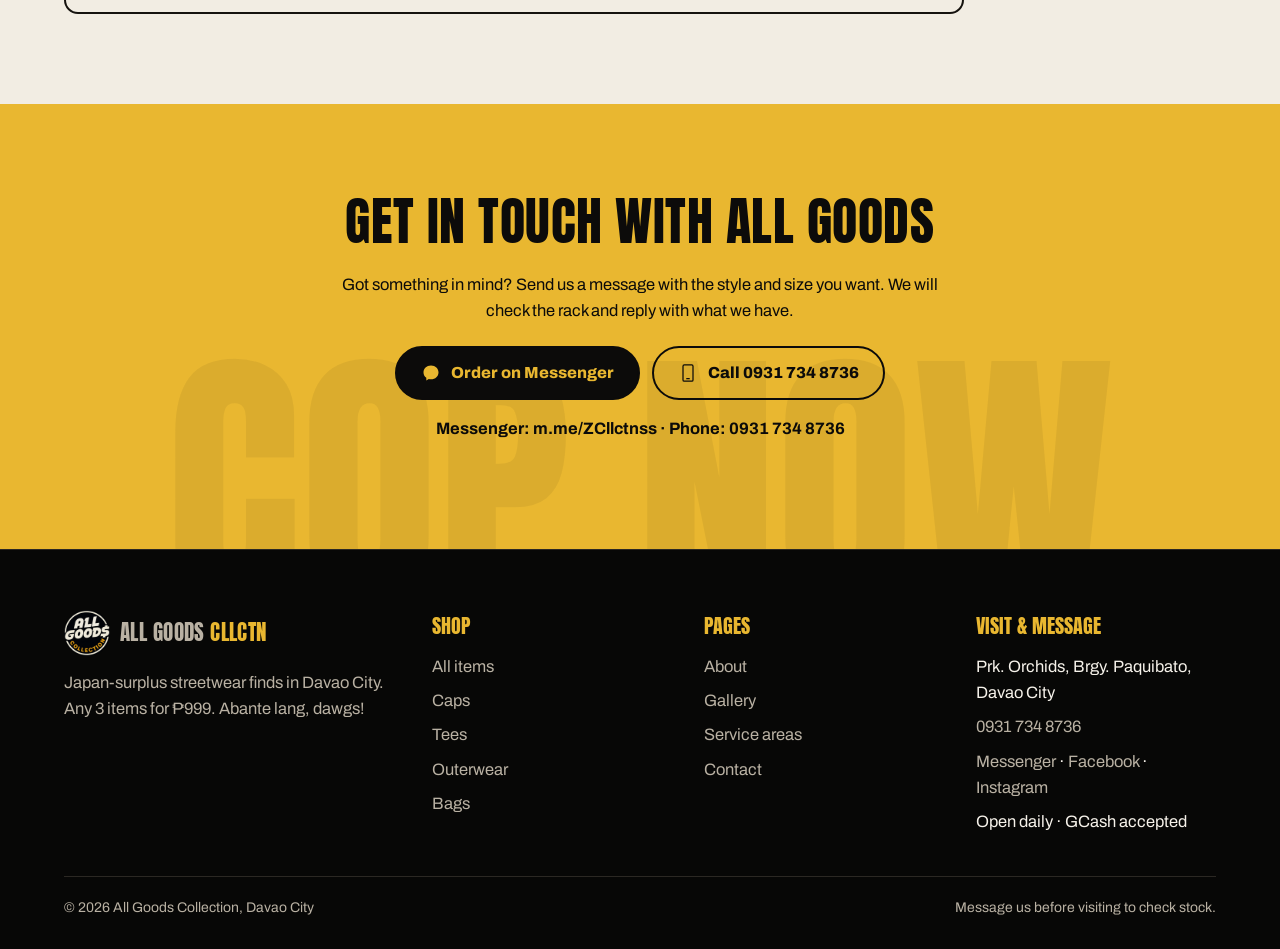
==== commit f69c55b8: "gallery" ====
--- a/about.html
+++ b/about.html
@@ -1,15 +1,25 @@
 <!DOCTYPE html>
-<html lang="en"><head><meta charset="utf-8"><meta name="viewport" content="width=device-width, initial-scale=1">
+<html lang="en-PH"><head><meta charset="utf-8"><meta name="viewport" content="width=device-width, initial-scale=1">
 <title>About All Goods Collection | Streetwear in Davao City</title><meta name="description" content="Meet All Goods Collection, an owner-run streetwear shop in Prk. Orchids, Brgy. Paquibato, Davao City, selling Japan-surplus caps, tees, jackets and bags.">
-<meta property="og:type" content="website"><meta property="og:title" content="About All Goods Collection | Streetwear in Davao City"><meta property="og:description" content="Meet All Goods Collection, an owner-run streetwear shop in Prk. Orchids, Brgy. Paquibato, Davao City, selling Japan-surplus caps, tees, jackets and bags."><meta property="og:locale" content="en_PH">
+
 <meta name="theme-color" content="#0c0b0a">
 <link rel="preconnect" href="https://fonts.googleapis.com"><link rel="preconnect" href="https://fonts.gstatic.com" crossorigin>
 <link href="https://fonts.googleapis.com/css2?family=Anton&family=Archivo:wght@400;600;800&family=Permanent+Marker&display=swap" rel="stylesheet">
-<link rel="stylesheet" href="css/style.css"></head>
+<link rel="stylesheet" href="css/style.css"><!-- seo -->
+<link rel="canonical" href="https://carl4webdev.github.io/all-goods-collection-site/about.html">
+<meta name="robots" content="index, follow, max-image-preview:large, max-snippet:-1">
+<meta name="author" content="All Goods Collection">
+<meta name="geo.region" content="PH-DAS"><meta name="geo.placename" content="Davao City">
+<meta property="og:type" content="website"><meta property="og:site_name" content="All Goods Collection"><meta property="og:locale" content="en_PH">
+<meta property="og:url" content="https://carl4webdev.github.io/all-goods-collection-site/about.html"><meta property="og:title" content="About All Goods Collection | Streetwear in Davao City"><meta property="og:description" content="Meet All Goods Collection, an owner-run streetwear shop in Prk. Orchids, Brgy. Paquibato, Davao City, selling Japan-surplus caps, tees, jackets and bags.">
+<meta property="og:image" content="https://carl4webdev.github.io/all-goods-collection-site/og-image.png"><meta property="og:image:width" content="1200"><meta property="og:image:height" content="630"><meta property="og:image:alt" content="All Goods Collection: streetwear in Davao City, any 3 items for ₱999">
+<meta name="twitter:card" content="summary_large_image"><meta name="twitter:title" content="About All Goods Collection | Streetwear in Davao City"><meta name="twitter:description" content="Meet All Goods Collection, an owner-run streetwear shop in Prk. Orchids, Brgy. Paquibato, Davao City, selling Japan-surplus caps, tees, jackets and bags."><meta name="twitter:image" content="https://carl4webdev.github.io/all-goods-collection-site/og-image.png">
+<link rel="icon" href="favicon-32.png" sizes="32x32" type="image/png"><link rel="icon" href="favicon-48.png" sizes="48x48" type="image/png"><link rel="apple-touch-icon" href="apple-touch-icon.png"><link rel="manifest" href="site.webmanifest">
+<link rel="sitemap" type="application/xml" href="sitemap.xml">
+<script type="application/ld+json">{"@context":"https://schema.org","@graph":[{"@type":"ClothingStore","@id":"https://carl4webdev.github.io/all-goods-collection-site/#store","name":"All Goods Collection","alternateName":"All Goods Cllctn","description":"Owner-run streetwear shop in Prk. Orchids, Brgy. Paquibato, Davao City selling Japan-surplus caps, tees, jackets, hoodies and bags. Any 3 items for ₱999. Orders through Messenger; GCash accepted.","url":"https://carl4webdev.github.io/all-goods-collection-site/","logo":"https://carl4webdev.github.io/all-goods-collection-site/icon-512.png","image":["https://carl4webdev.github.io/all-goods-collection-site/og-image.png","https://carl4webdev.github.io/all-goods-collection-site/images/photos/stall-front.jpg","https://carl4webdev.github.io/all-goods-collection-site/images/photos/cap-wall.jpg"],"telephone":"+639317348736","address":{"@type":"PostalAddress","streetAddress":"Prk. Orchids, Brgy. Paquibato","addressLocality":"Davao City","addressRegion":"Davao del Sur","addressCountry":"PH"},"areaServed":[{"@type":"Place","name":"Paquibato, Davao City"},{"@type":"City","name":"Davao City"}],"openingHours":"Mo-Su","paymentAccepted":"GCash","currenciesAccepted":"PHP","priceRange":"₱","founder":{"@id":"https://carl4webdev.github.io/all-goods-collection-site/#owner"},"contactPoint":{"@type":"ContactPoint","telephone":"+639317348736","contactType":"sales","areaServed":"PH","availableLanguage":["English","Filipino","Cebuano"],"url":"https://m.me/ZCllctnss"},"hasOfferCatalog":{"@type":"OfferCatalog","name":"Japan-surplus streetwear","itemListElement":[{"@type":"OfferCatalog","name":"Caps","url":"https://carl4webdev.github.io/all-goods-collection-site/caps.html"},{"@type":"OfferCatalog","name":"Tees","url":"https://carl4webdev.github.io/all-goods-collection-site/tees.html"},{"@type":"OfferCatalog","name":"Outerwear","url":"https://carl4webdev.github.io/all-goods-collection-site/outerwear.html"},{"@type":"OfferCatalog","name":"Bags","url":"https://carl4webdev.github.io/all-goods-collection-site/bags.html"}]},"makesOffer":{"@type":"Offer","name":"Any 3 items for ₱999","price":"999","priceCurrency":"PHP","description":"Mix any 3 caps, tees, outerwear or bags for ₱999. Promos can change; confirm when ordering."},"sameAs":["https://www.facebook.com/ZCllctnss","https://www.instagram.com/w1nsloy_/","https://m.me/ZCllctnss"]},{"@type":"WebSite","@id":"https://carl4webdev.github.io/all-goods-collection-site/#website","url":"https://carl4webdev.github.io/all-goods-collection-site/","name":"All Goods Collection","inLanguage":"en-PH","publisher":{"@id":"https://carl4webdev.github.io/all-goods-collection-site/#store"}},{"@type":"Person","@id":"https://carl4webdev.github.io/all-goods-collection-site/#owner","name":"Wenzly James","jobTitle":"Owner","worksFor":{"@id":"https://carl4webdev.github.io/all-goods-collection-site/#store"}},{"@type":"BreadcrumbList","@id":"https://carl4webdev.github.io/all-goods-collection-site/about.html#breadcrumb","itemListElement":[{"@type":"ListItem","position":1,"name":"Home","item":"https://carl4webdev.github.io/all-goods-collection-site/"},{"@type":"ListItem","position":2,"name":"About","item":"https://carl4webdev.github.io/all-goods-collection-site/about.html"}]},{"@type":"AboutPage","@id":"https://carl4webdev.github.io/all-goods-collection-site/about.html#webpage","url":"https://carl4webdev.github.io/all-goods-collection-site/about.html","name":"About All Goods Collection | Streetwear in Davao City","description":"Meet All Goods Collection, an owner-run streetwear shop in Prk. Orchids, Brgy. Paquibato, Davao City, selling Japan-surplus caps, tees, jackets and bags.","headline":"About All Goods Collection","inLanguage":"en-PH","isPartOf":{"@id":"https://carl4webdev.github.io/all-goods-collection-site/#website"},"about":{"@id":"https://carl4webdev.github.io/all-goods-collection-site/#store"},"breadcrumb":{"@id":"https://carl4webdev.github.io/all-goods-collection-site/about.html#breadcrumb"},"primaryImageOfPage":{"@type":"ImageObject","url":"https://carl4webdev.github.io/all-goods-collection-site/og-image.png","width":1200,"height":630},"dateModified":"2026-11-23","mainEntity":{"@id":"https://carl4webdev.github.io/all-goods-collection-site/#store"},"image":[{"@type":"ImageObject","contentUrl":"https://carl4webdev.github.io/all-goods-collection-site/images/photos/stall-front.jpg","thumbnailUrl":"https://carl4webdev.github.io/all-goods-collection-site/images/photos/stall-front-sm.jpg","caption":"The All Goods Collection stall in Prk. Orchids Brgy. Paquibato Davao City","creditText":"All Goods Collection","copyrightNotice":"All Goods Collection"},{"@type":"ImageObject","contentUrl":"https://carl4webdev.github.io/all-goods-collection-site/images/photos/cap-wall.jpg","thumbnailUrl":"https://carl4webdev.github.io/all-goods-collection-site/images/photos/cap-wall-sm.jpg","caption":"The cap wall at the stall with fitted caps and snapbacks","creditText":"All Goods Collection","copyrightNotice":"All Goods Collection"},{"@type":"ImageObject","contentUrl":"https://carl4webdev.github.io/all-goods-collection-site/images/photos/tee-rack-and-shorts.jpg","thumbnailUrl":"https://carl4webdev.github.io/all-goods-collection-site/images/photos/tee-rack-and-shorts-sm.jpg","caption":"Tee rack and mesh shorts at the stall","creditText":"All Goods Collection","copyrightNotice":"All Goods Collection"}]},{"@type":"FAQPage","@id":"https://carl4webdev.github.io/all-goods-collection-site/about.html#faq","mainEntity":[{"@type":"Question","name":"Can I reserve an item before paying?","acceptedAnswer":{"@type":"Answer","text":"Message us right away with the item photo. Ask how long it can be held and when payment is needed, since most pieces are one of a kind."}},{"@type":"Question","name":"Can someone else buy for me?","acceptedAnswer":{"@type":"Answer","text":"Yes, a friend or family member can order for you. Make sure you agree on the size, the item and who will pick it up."}},{"@type":"Question","name":"How fast do items sell?","acceptedAnswer":{"@type":"Answer","text":"Popular pieces can go within a day of posting. Turn on notifications for our Facebook page so you see new drops early."}},{"@type":"Question","name":"What should I ask before paying?","acceptedAnswer":{"@type":"Answer","text":"Ask for the final total, the exact items in your bundle, any flaws and how pickup works. Keep the GCash receipt and the chat for reference."}}],"isPartOf":{"@id":"https://carl4webdev.github.io/all-goods-collection-site/about.html#webpage"}}]}</script>
+<!-- /seo --></head>
 <body><svg width="0" height="0" style="position:absolute" aria-hidden="true"><defs>
-<symbol id="logo" viewBox="0 0 200 200"><circle cx="100" cy="100" r="98" fill="#0c0b0a"/><circle cx="100" cy="100" r="90" fill="none" stroke="#e9b730" stroke-width="2"/>
-<path id="arc" d="M30 104 A70 70 0 0 0 170 104" fill="none"/><text font-family="Anton,Impact,sans-serif" font-size="21" letter-spacing="5" fill="#e9b730"><textPath href="#arc" startOffset="50%" text-anchor="middle">COLLECTION</textPath></text>
-<g transform="rotate(-8 100 90)" font-family="Anton,Impact,sans-serif" fill="#fff" text-anchor="middle"><text x="100" y="78" font-size="44">ALL</text><text x="100" y="122" font-size="48">GOOD$</text></g></symbol>
+<symbol id="logo" viewBox="0 0 200 200"><image href="images/logo.png" width="200" height="200"/></symbol>
 <symbol id="teeF" viewBox="0 0 100 110"><path d="M30 8 L42 4 Q50 15 58 4 L70 8 L96 28 L84 46 L74 40 L74 106 L26 106 L26 40 L16 46 L4 28 Z" fill="currentColor" stroke="#0c0b0a" stroke-width="3" stroke-linejoin="round"/><path d="M42 4 Q50 15 58 4" fill="none" stroke="#0c0b0a" stroke-width="3"/></symbol>
 <symbol id="capF" viewBox="0 0 110 70"><path d="M10 50 Q10 8 46 6 Q82 8 82 50 Z" fill="currentColor" stroke="#0c0b0a" stroke-width="3"/><path d="M60 50 H106 Q108 60 94 61 H40 Z" fill="currentColor" stroke="#0c0b0a" stroke-width="3" stroke-linejoin="round"/><path d="M46 7 Q40 28 44 50" fill="none" stroke="#0c0b0a" stroke-width="2.5"/><circle cx="46" cy="6" r="4" fill="#0c0b0a"/></symbol>
 <symbol id="i-cap" viewBox="0 0 64 64"><g fill="none" stroke="currentColor" stroke-width="3" stroke-linecap="round" stroke-linejoin="round"><path d="M8 42 C8 20 22 12 33 12 C46 12 54 22 54 42 Z"/><path d="M33 42 H60 Q62 49 54 50 H22"/><path d="M33 13 C29 22 29 32 31 42"/><circle cx="33" cy="11" r="2"/></g></symbol>
@@ -28,21 +38,22 @@
 <div class="curtain" aria-hidden="true"><svg><use href="#logo"/></svg></div><div class="progress" aria-hidden="true"></div><div class="cursor" aria-hidden="true"></div>
 <header class="hdr"><div class="wrap">
 <a class="brand" href="index.html" aria-label="All Goods Collection home"><svg role="img" aria-label="All Goods Collection logo"><use href="#logo"/></svg><span class="nm">All Goods <span class="gold">Cllctn</span></span></a>
-<nav aria-label="Main"><ul class="nav" id="nav"><li><a href="index.html">Home</a></li><li><a href="about.html" aria-current="page">About</a></li><li><a href="shop.html">Shop</a><ul class="drop"><li><a href="caps.html">Caps</a></li><li><a href="tees.html">Tees</a></li><li><a href="outerwear.html">Outerwear</a></li><li><a href="bags.html">Bags</a></li></ul></li><li><a href="service-areas.html">Service Areas</a></li><li><a href="contact.html">Contact</a></li></ul></nav>
+<nav aria-label="Main"><ul class="nav" id="nav"><li><a href="index.html">Home</a></li><li><a href="about.html" aria-current="page">About</a></li><li><a href="shop.html">Shop</a><ul class="drop"><li><a href="caps.html">Caps</a></li><li><a href="tees.html">Tees</a></li><li><a href="outerwear.html">Outerwear</a></li><li><a href="bags.html">Bags</a></li></ul></li><li><a href="gallery.html">Gallery</a></li><li><a href="service-areas.html">Service Areas</a></li><li><a href="contact.html">Contact</a></li></ul></nav>
 <a class="btn order" href="https://m.me/ZCllctnss" target="_blank" rel="noopener"><svg class="" aria-hidden="true"><use href="#i-msg"/></svg> Order now</a>
 <button class="burger" aria-label="Menu" aria-expanded="false" aria-controls="nav"><span></span><span></span><span></span></button>
 </div></header>
 <main><section class="band hero phero"><div class="wrap"><div><div class="crumbs"><a href="index.html">Home</a> / About</div><h1><span class="w"><span style="animation-delay:0.25s">About</span></span> <span class="w"><span style="animation-delay:0.33s">All</span></span> <span class="w"><span style="animation-delay:0.41s">Goods</span></span> <span class="w"><span style="animation-delay:0.49s">Collection</span></span></h1><p class="lead rv">All Goods Collection is a small, owner-run streetwear shop in Davao City. We sell Japan-surplus caps, tees, outerwear and bags at prices built for students and the barkada.</p>
 <div class="btns rv"><a class="btn" href="https://m.me/ZCllctnss" target="_blank" rel="noopener"><svg class="" aria-hidden="true"><use href="#i-msg"/></svg> Message to Check Stock</a><a class="btn ghost" href="tel:+639317348736"><svg class="" aria-hidden="true"><use href="#i-phone"/></svg> Call 0931 734 8736</a></div></div>
-<div class="bigicon rv z"><svg class="item swing" aria-hidden="true"><use href="#logo"/></svg></div></div></section><div class="marquee" aria-hidden="true"><div class="track"><span>3 for ₱999</span><span>Japan surplus finds</span><span>Caps</span><span>Tees</span><span>Outerwear</span><span>Bags</span><span>Prk. Orchids, Paquibato</span><span>GCash accepted</span><span>3 for ₱999</span><span>Japan surplus finds</span><span>Caps</span><span>Tees</span><span>Outerwear</span><span>Bags</span><span>Prk. Orchids, Paquibato</span><span>GCash accepted</span></div></div><section class="band bone"><div class="wrap split"><div class="rv l"><span class="tag">Who we are</span><h2>A Local Shop With a Personal Touch</h2></div><div class="rv r body"><p>We help buyers around Davao City find pieces that fit their style without breaking the budget. Every item is picked by hand, hung on the rack and posted on our page, so you can see what you are getting before you message us.</p></div></div></section><section class="band "><div class="wrap split"><div class="rv l"><span class="tag">The owner</span><h2>Get to Know Wenzly James</h2></div><div class="rv r body"><p>Wenzly James runs All Goods Collection from a stall in Prk. Orchids, Brgy. Paquibato. He sources the pieces, posts the drops and replies to every message himself.</p><p>That means you get direct answers. Ask about sizes, flaws, extra photos or how to build your 3-for-₱999 bundle, and you hear back from the person who knows the rack.</p><p>Buyers often come back for more and leave comments on our posts. That feedback is what we aim for with every order.</p></div></div></section><section class="band bone"><div class="wrap split"><div class="rv l"><span class="tag">Our people</span><h2>Serving Davao Buyers and Followers</h2></div><div class="rv r body"><p>Our stall is in Brgy. Paquibato, Davao City, and walk-ins are welcome. Buyers from other parts of Davao City can message us to discuss meet-ups or delivery options. Followers of our Facebook page can ask about the follower discount when they order.</p><p>If it is your first time visiting, message us first. We can confirm the stall is open and share directions.</p></div></div></section><section class="band "><div class="wrap split"><div class="rv l"><span class="tag">Fit check</span><h2>What Makes a Good Fit for Your Style?</h2></div><div class="rv r body"><p>Japan-surplus pieces can be sized differently from local brands, and each item is one of a kind. Before you buy, compare the measurements we send with a piece you already own. That is the easiest way to know it will fit.</p></div></div></section><section class="band bone"><div class="wrap"><span class="tag rv">Got questions?</span><h2 class="rv">Frequently Asked Questions</h2><div class="faq" data-stagger><details><summary>Can I reserve an item before paying?</summary><div class="ans"><p>Message us right away with the item photo. Ask how long it can be held and when payment is needed, since most pieces are one of a kind.</p></div></details><details><summary>Can someone else buy for me?</summary><div class="ans"><p>Yes, a friend or family member can order for you. Make sure you agree on the size, the item and who will pick it up.</p></div></details><details><summary>How fast do items sell?</summary><div class="ans"><p>Popular pieces can go within a day of posting. Turn on notifications for our Facebook page so you see new drops early.</p></div></details><details><summary>What should I ask before paying?</summary><div class="ans"><p>Ask for the final total, the exact items in your bundle, any flaws and how pickup works. Keep the GCash receipt and the chat for reference.</p></div></details></div></div></section><section class="band ctaband"><div class="bgword" aria-hidden="true">Cop now</div><div class="wrap rv z"><h2>Get in Touch With All Goods</h2><p>Got something in mind? Send us a message with the style and size you want. We will check the rack and reply with what we have.</p>
+<div class="bigicon rv z"><svg class="item swing" aria-hidden="true"><use href="#logo"/></svg></div></div></section><div class="marquee" aria-hidden="true"><div class="track"><span>3 for ₱999</span><span>Japan surplus finds</span><span>Caps</span><span>Tees</span><span>Outerwear</span><span>Bags</span><span>Prk. Orchids, Paquibato</span><span>GCash accepted</span><span>3 for ₱999</span><span>Japan surplus finds</span><span>Caps</span><span>Tees</span><span>Outerwear</span><span>Bags</span><span>Prk. Orchids, Paquibato</span><span>GCash accepted</span></div></div><section class="band bone"><div class="wrap split"><div class="rv l"><span class="tag">Who we are</span><h2>A Local Shop With a Personal Touch</h2></div><div class="rv r body"><p>We help buyers around Davao City find pieces that fit their style without breaking the budget. Every item is picked by hand, hung on the rack and posted on our page, so you can see what you are getting before you message us.</p></div><div class="photos" data-stagger><!-- photos:about --><figure class="shot"><a href="images/photos/stall-front.jpg"><img src="images/photos/stall-front-sm.jpg" width="600" height="600" alt="The All Goods Collection stall in Prk. Orchids Brgy. Paquibato Davao City" loading="lazy" decoding="async"></a><figcaption>The All Goods Collection stall in Prk. Orchids Brgy. Paquibato Davao City</figcaption></figure><figure class="shot"><a href="images/photos/cap-wall.jpg"><img src="images/photos/cap-wall-sm.jpg" width="600" height="600" alt="The cap wall at the stall with fitted caps and snapbacks" loading="lazy" decoding="async"></a><figcaption>The cap wall at the stall with fitted caps and snapbacks</figcaption></figure><figure class="shot"><a href="images/photos/tee-rack-and-shorts.jpg"><img src="images/photos/tee-rack-and-shorts-sm.jpg" width="600" height="600" alt="Tee rack and mesh shorts at the stall" loading="lazy" decoding="async"></a><figcaption>Tee rack and mesh shorts at the stall</figcaption></figure><!-- /photos:about --></div></div></section><section class="band "><div class="wrap split"><div class="rv l"><span class="tag">The owner</span><h2>Get to Know Wenzly James</h2></div><div class="rv r body"><p>Wenzly James runs All Goods Collection from a stall in Prk. Orchids, Brgy. Paquibato. He sources the pieces, posts the drops and replies to every message himself.</p><p>That means you get direct answers. Ask about sizes, flaws, extra photos or how to build your 3-for-₱999 bundle, and you hear back from the person who knows the rack.</p><p>Buyers often come back for more and leave comments on our posts. That feedback is what we aim for with every order.</p></div></div></section><section class="band bone"><div class="wrap split"><div class="rv l"><span class="tag">Our people</span><h2>Serving Davao Buyers and Followers</h2></div><div class="rv r body"><p>Our stall is in Brgy. Paquibato, Davao City, and walk-ins are welcome. Buyers from other parts of Davao City can message us to discuss meet-ups or delivery options. Followers of our Facebook page can ask about the follower discount when they order.</p><p>If it is your first time visiting, message us first. We can confirm the stall is open and share directions.</p></div></div></section><section class="band "><div class="wrap split"><div class="rv l"><span class="tag">Fit check</span><h2>What Makes a Good Fit for Your Style?</h2></div><div class="rv r body"><p>Japan-surplus pieces can be sized differently from local brands, and each item is one of a kind. Before you buy, compare the measurements we send with a piece you already own. That is the easiest way to know it will fit.</p></div></div></section><section class="band bone"><div class="wrap"><span class="tag rv">Got questions?</span><h2 class="rv">Frequently Asked Questions</h2><div class="faq" data-stagger><details><summary>Can I reserve an item before paying?</summary><div class="ans"><p>Message us right away with the item photo. Ask how long it can be held and when payment is needed, since most pieces are one of a kind.</p></div></details><details><summary>Can someone else buy for me?</summary><div class="ans"><p>Yes, a friend or family member can order for you. Make sure you agree on the size, the item and who will pick it up.</p></div></details><details><summary>How fast do items sell?</summary><div class="ans"><p>Popular pieces can go within a day of posting. Turn on notifications for our Facebook page so you see new drops early.</p></div></details><details><summary>What should I ask before paying?</summary><div class="ans"><p>Ask for the final total, the exact items in your bundle, any flaws and how pickup works. Keep the GCash receipt and the chat for reference.</p></div></details></div></div></section><section class="band ctaband"><div class="bgword" aria-hidden="true">Cop now</div><div class="wrap rv z"><h2>Get in Touch With All Goods</h2><p>Got something in mind? Send us a message with the style and size you want. We will check the rack and reply with what we have.</p>
 <div class="btns"><a class="btn" href="https://m.me/ZCllctnss" target="_blank" rel="noopener"><svg class="" aria-hidden="true"><use href="#i-msg"/></svg> Order on Messenger</a><a class="btn ghost" href="tel:+639317348736"><svg class="" aria-hidden="true"><use href="#i-phone"/></svg> Call 0931 734 8736</a></div>
 <p style="margin-top:16px;font-weight:700">Messenger: m.me/ZCllctnss · Phone: 0931 734 8736</p></div></section></main>
 <footer class="ftr"><div class="wrap">
 <div><a class="brand" href="index.html"><svg role="img" aria-label="All Goods Collection logo"><use href="#logo"/></svg><span>All Goods <span class="gold">Cllctn</span></span></a>
 <p class="mute" style="margin-top:14px">Japan-surplus streetwear finds in Davao City. Any 3 items for ₱999. Abante lang, dawgs!</p></div>
 <div><h4>Shop</h4><ul><li><a href="shop.html">All items</a></li><li><a href="caps.html">Caps</a></li><li><a href="tees.html">Tees</a></li><li><a href="outerwear.html">Outerwear</a></li><li><a href="bags.html">Bags</a></li></ul></div>
-<div><h4>Pages</h4><ul><li><a href="about.html">About</a></li><li><a href="service-areas.html">Service areas</a></li><li><a href="contact.html">Contact</a></li></ul></div>
+<div><h4>Pages</h4><ul><li><a href="about.html">About</a></li><li><a href="gallery.html">Gallery</a></li><li><a href="service-areas.html">Service areas</a></li><li><a href="contact.html">Contact</a></li></ul></div>
 <div><h4>Visit &amp; message</h4><ul><li>Prk. Orchids, Brgy. Paquibato, Davao City</li><li><a href="tel:+639317348736">0931 734 8736</a></li><li><a href="https://m.me/ZCllctnss" target="_blank" rel="noopener">Messenger</a> · <a href="https://www.facebook.com/ZCllctnss" target="_blank" rel="noopener">Facebook</a> · <a href="https://www.instagram.com/w1nsloy_/" target="_blank" rel="noopener">Instagram</a></li><li>Open daily · GCash accepted</li></ul></div>
 </div><div class="legal"><span>© <span data-year>2026</span> All Goods Collection, Davao City</span><span>Message us before visiting to check stock.</span></div></footer>
+<dialog class="lightbox" aria-label="Photo viewer"><button class="lb-close" type="button" aria-label="Close photo">&times;</button><img alt=""><p class="lb-cap"></p></dialog>
 <a class="fab" href="https://m.me/ZCllctnss" target="_blank" rel="noopener" aria-label="Order on Messenger"><svg class="" aria-hidden="true"><use href="#i-msg"/></svg></a>
 <script src="js/main.js"></script></body></html>
--- a/css/style.css
+++ b/css/style.css
@@ -232,3 +232,26 @@
  html{scroll-behavior:auto}
  .cursor{display:none}
 }
+/* Gallery */
+.gallery{display:grid;gap:18px;grid-template-columns:repeat(auto-fill,minmax(min(100%,260px),1fr));margin-top:30px}
+.gallery:empty::before{content:"New photos coming soon. Check our Facebook page for the latest drops.";display:block;color:var(--mute);border:1px dashed var(--line);border-radius:var(--r);padding:28px;text-align:center}
+.bone .gallery:empty::before{color:#5e574b;border-color:var(--bone2)}
+.shot{margin:0;border-radius:var(--r);overflow:hidden;border:1px solid var(--line);background:var(--blk2);position:relative}
+.bone .shot{border-color:var(--bone2);background:#fffdf8}
+.shot a{display:block;cursor:zoom-in}
+.shot img{display:block;width:100%;height:auto;transition:transform .6s var(--ease)}
+.shot:hover img{transform:scale(1.04)}
+.gallery .shot img{aspect-ratio:4/5;object-fit:cover}
+.shot figcaption{padding:10px 14px;font-size:14px;color:var(--mute)}
+.bone .shot figcaption{color:#5e574b}
+.lightbox{border:0;padding:0;background:transparent;max-width:min(92vw,1100px);max-height:92vh;overflow:visible}
+.lightbox::backdrop{background:rgba(12,11,10,.92)}
+.lightbox img{display:block;max-width:100%;max-height:82vh;margin:auto;border-radius:12px}
+.lightbox .lb-cap{color:var(--ink);text-align:center;margin:12px 0 0}
+.lightbox .lb-close{position:absolute;top:-18px;right:-18px;width:44px;height:44px;border-radius:50%;border:0;background:var(--gold);color:#0c0b0a;font-size:28px;line-height:1;cursor:pointer}
+/* Photo strips on content pages */
+.photos{display:grid;gap:14px;grid-template-columns:repeat(auto-fill,minmax(min(100%,190px),1fr));margin-top:30px}
+.split>.photos,.two>.photos{grid-column:1/-1}
+.photos .shot{margin:0}
+.photos .shot img{aspect-ratio:1;object-fit:cover}
+.photos .shot figcaption{display:none}
